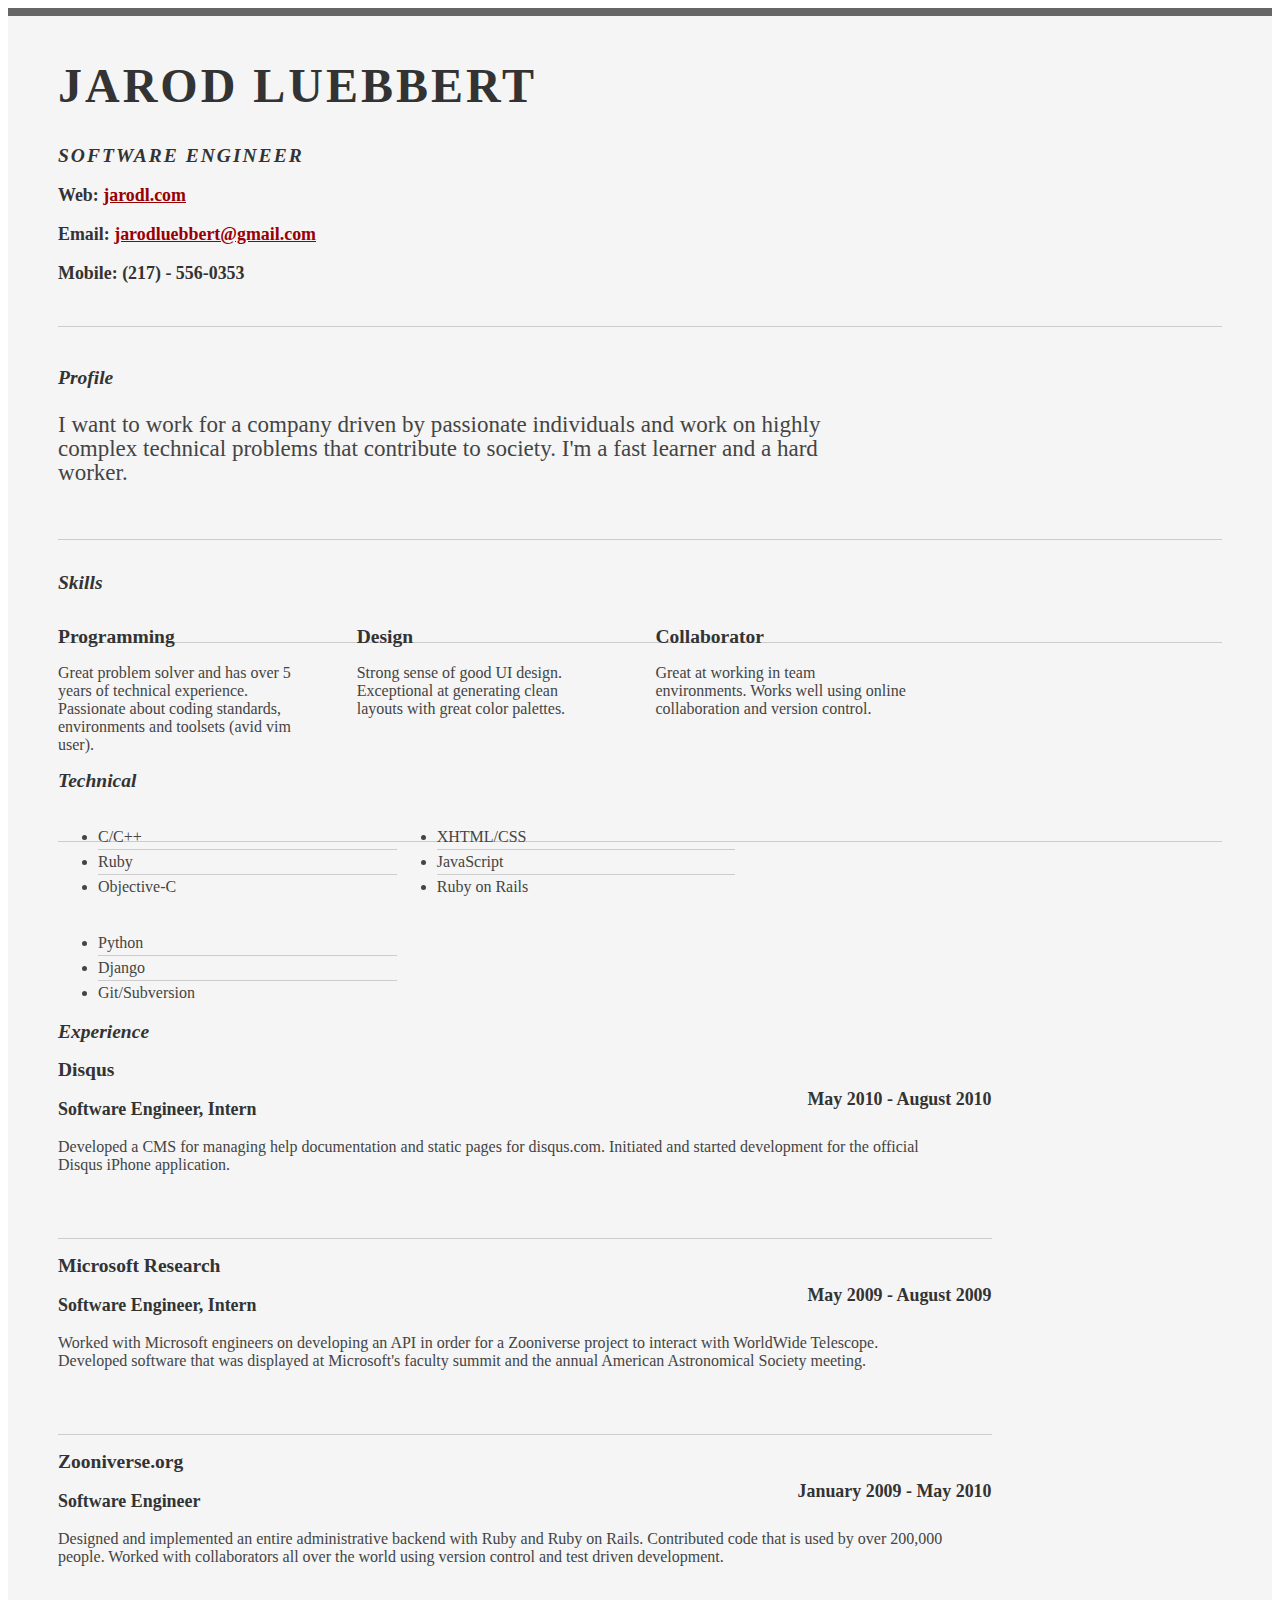
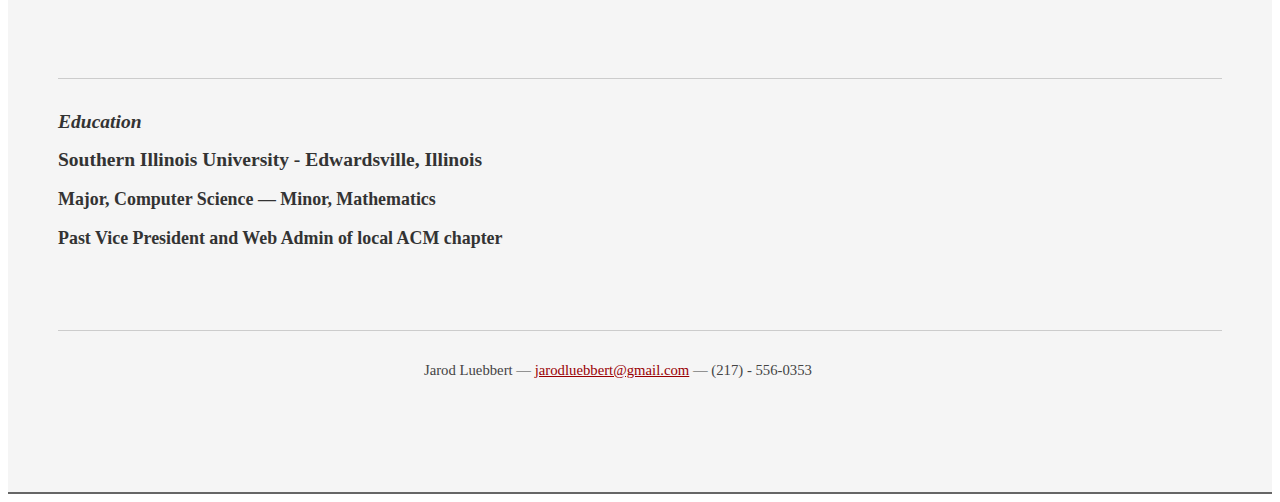
==== index.html @ 98a783f2 "renamed to index" ====
<!DOCTYPE html PUBLIC "-//W3C//DTD XHTML 1.0 Strict//EN" "http://www.w3.org/TR/xhtml1/DTD/xhtml1-strict.dtd">
<html>
<head>

	<title>Jarod Luebbert | Software Engineer | jarodluebbert@gmail.com</title>
	<meta http-equiv="content-type" content="text/html; charset=utf-8" />

	<meta name="keywords" content="" />
	<meta name="description" content="" />

	<link rel="stylesheet" type="text/css" href="http://yui.yahooapis.com/2.7.0/build/reset-fonts-grids/reset-fonts-grids.css" media="all" /> 
	<link rel="stylesheet" type="text/css" href="resume.css" media="all" />

</head>
<body>

<div id="doc2" class="yui-t7">
	<div id="inner">
	
		<div id="hd">
			<div class="yui-gc">
				<div class="yui-u first">
					<h1>Jarod Luebbert</h1>
					<h2>Software Engineer</h2>
				</div>

				<div class="yui-u">
					<div class="contact-info">
                        <h3>Web: <a href="http://jarodl.com">jarodl.com</a></h3>
						<h3>Email: <a href="mailto:jarodluebbert@gmail.com">jarodluebbert@gmail.com</a></h3>
						<h3>Mobile: (217) - 556-0353</h3>
					</div><!--// .contact-info -->
				</div>
			</div><!--// .yui-gc -->
		</div><!--// hd -->

		<div id="bd">
			<div id="yui-main">
				<div class="yui-b">

					<div class="yui-gf">
						<div class="yui-u first">
							<h2>Profile</h2>
						</div>
						<div class="yui-u">
							<p class="enlarge">
                              I want to work for a company driven by passionate
                              individuals and work on highly complex technical
                              problems that contribute to society. I'm a fast
                              learner and a hard worker.
							</p>
						</div>
					</div><!--// .yui-gf -->

					<div class="yui-gf">
						<div class="yui-u first">
							<h2>Skills</h2>
						</div>
						<div class="yui-u">

								<div class="talent">
									<h2>Programming</h2>
                                    <p>Great problem solver and has over 5 years
                                    of technical experience. Passionate about
                                    coding standards, environments and toolsets
                                    (avid vim user).</p>
								</div>

								<div class="talent">
									<h2>Design</h2>
                                    <p>Strong sense of good UI design.
                                    Exceptional at generating clean layouts with
                                    great color palettes.</p>
								</div>

								<div class="talent">
									<h2>Collaborator</h2>
                                    <p>
                                      Great at working in team environments.
                                      Works well using online collaboration and
                                      version control.
                                    </p>
								</div>
						</div>
					</div><!--// .yui-gf -->

					<div class="yui-gf">
						<div class="yui-u first">
							<h2>Technical</h2>
						</div>
						<div class="yui-u">
							<ul class="talent">
								<li>C/C++</li>
								<li>Ruby</li>
								<li class="last">Objective-C</li>
							</ul>

							<ul class="talent">
								<li>XHTML/CSS</li>
								<li>JavaScript</li>
								<li class="last">Ruby on Rails</li>
							</ul>

							<ul class="talent">
								<li>Python</li>
								<li>Django</li>
								<li class="last">Git/Subversion</li>
							</ul>
						</div>
					</div><!--// .yui-gf-->

					<div class="yui-gf">
	
						<div class="yui-u first">
							<h2>Experience</h2>
						</div><!--// .yui-u -->

						<div class="yui-u">

							<div class="job">
								<h2>Disqus</h2>
								<h3>Software Engineer, Intern</h3>
								<h4>May 2010 - August 2010</h4>
                                <p>Developed a CMS for managing help
                                documentation and static pages for disqus.com.
                                Initiated and started development for the
                                official Disqus iPhone application.</p>
							</div>

							<div class="job">
								<h2>Microsoft Research</h2>
								<h3>Software Engineer, Intern</h3>
								<h4>May 2009 - August 2009</h4>
                                <p>Worked with Microsoft engineers on developing
                                an API in order for a Zooniverse project to
                                interact with WorldWide Telescope. Developed
                                software that was displayed at Microsoft's
                                faculty summit and the annual American Astronomical
                                Society meeting.</p>
							</div>


							<div class="job last">
								<h2>Zooniverse.org</h2>
								<h3>Software Engineer</h3>
								<h4>January 2009 - May 2010</h4>
                                <p>Designed and implemented an entire
                                administrative backend with Ruby and Ruby on
                                Rails. Contributed code that is used by over
                                200,000 people. Worked with collaborators all
                                over the world using version control and test
                                driven development.</p>
							</div>

						</div><!--// .yui-u -->
					</div><!--// .yui-gf -->


					<div class="yui-gf last">
						<div class="yui-u first">
							<h2>Education</h2>
						</div>
						<div class="yui-u">
							<h2>Southern Illinois University - Edwardsville, Illinois</h2>
							<h3>Major, Computer Science &mdash; Minor, Mathematics </h3>
                            <h3>Past Vice President and Web Admin of local ACM chapter</h3>
						</div>
					</div><!--// .yui-gf -->


				</div><!--// .yui-b -->
			</div><!--// yui-main -->
		</div><!--// bd -->

		<div id="ft">
			<p>Jarod Luebbert &mdash; <a href="mailto:jarodluebbert@gmail.com">jarodluebbert@gmail.com</a> &mdash; (217) - 556-0353</p>
		</div><!--// footer -->

	</div><!-- // inner -->


</div><!--// doc -->


</body>
</html>
---- resume.css ----
/*
---------------------------------------------------------------------------------
	STRIPPED DOWN RESUME TEMPLATE
    html resume

    v0.9: 5/28/09

    design and code by: thingsthatarebrown.com 
                        (matt brown)
---------------------------------------------------------------------------------
*/


.msg { padding: 10px; background: #222; position: relative; }
.msg h1 { color: #fff;  }
.msg a { margin-left: 20px; background: #408814; color: white; padding: 4px 8px; text-decoration: none; }
.msg a:hover { background: #266400; }

/* //-- yui-grids style overrides -- */
body { font-family: Georgia; color: #444; }
#inner { padding: 10px 50px; margin: 0px auto; background: #f5f5f5; border: solid #666; border-width: 8px 0 2px 0; }
.yui-gf { margin-bottom: 2em; padding-bottom: 2em; border-bottom: 1px solid #ccc; }

/* //-- header, body, footer -- */
#hd { margin: 2em 0 2.5em 0; padding-bottom: 1.5em; border-bottom: 1px solid #ccc }
#hd h2 { text-transform: uppercase; letter-spacing: 2px; }
#bd, #ft { margin-bottom: 2em; }

/* //-- footer -- */
#ft { padding: 1em 0 5em 0; font-size: 92%; border-top: 1px solid #ccc; text-align: center; }
#ft p { margin-bottom: 0; text-align: center;   }

/* //-- core typography and style -- */
#hd h1 { font-size: 48px; text-transform: uppercase; letter-spacing: 3px; }
h2 { font-size: 122% }
h3, h4 { font-size: 112%; }
h1, h2, h3, h4 { color: #333; }
p { font-size: 100%; line-height: 18px; padding-right: 3em; }
a { color: #990003 }
a:hover { text-decoration: none; }
strong { font-weight: bold; }
li { line-height: 24px; border-bottom: 1px solid #ccc; }
p.enlarge { font-size: 144%; padding-right: 6.5em; line-height: 24px; }
p.enlarge span { color: #000 }
.contact-info { margin-top: 7px; }
.first h2 { font-style: italic; }
.last { border-bottom: 0 }


/* //-- section styles -- */

a#pdf { display: block; float: left; background: #666; color: white; padding: 6px 50px 6px 12px; margin-bottom: 6px; text-decoration: none;  }
a#pdf:hover { background: #222; }

.job { position: relative; margin-bottom: 1em; padding-bottom: 1em; border-bottom: 1px solid #ccc; }
.job h4 { position: absolute; top: 0.35em; right: 0 }
.job p { margin: 0.75em 0 3em 0; }

.last { border: none; }
.skills-list {  }
.skills-list ul { margin: 0; }
.skills-list li { margin: 3px 0; padding: 3px 0; }
.skills-list li span { font-size: 152%; display: block; margin-bottom: -2px; padding: 0 }
.talent { width: 32%; float: left }
.talent h2 { margin-bottom: 6px; }

#srt-ttab { margin-bottom: 100px; text-align: center;  }
#srt-ttab img.last { margin-top: 20px }

/* --// override to force 1/8th width grids -- */
.yui-gf .yui-u{width:80.2%;}
.yui-gf div.first{width:12.3%;}
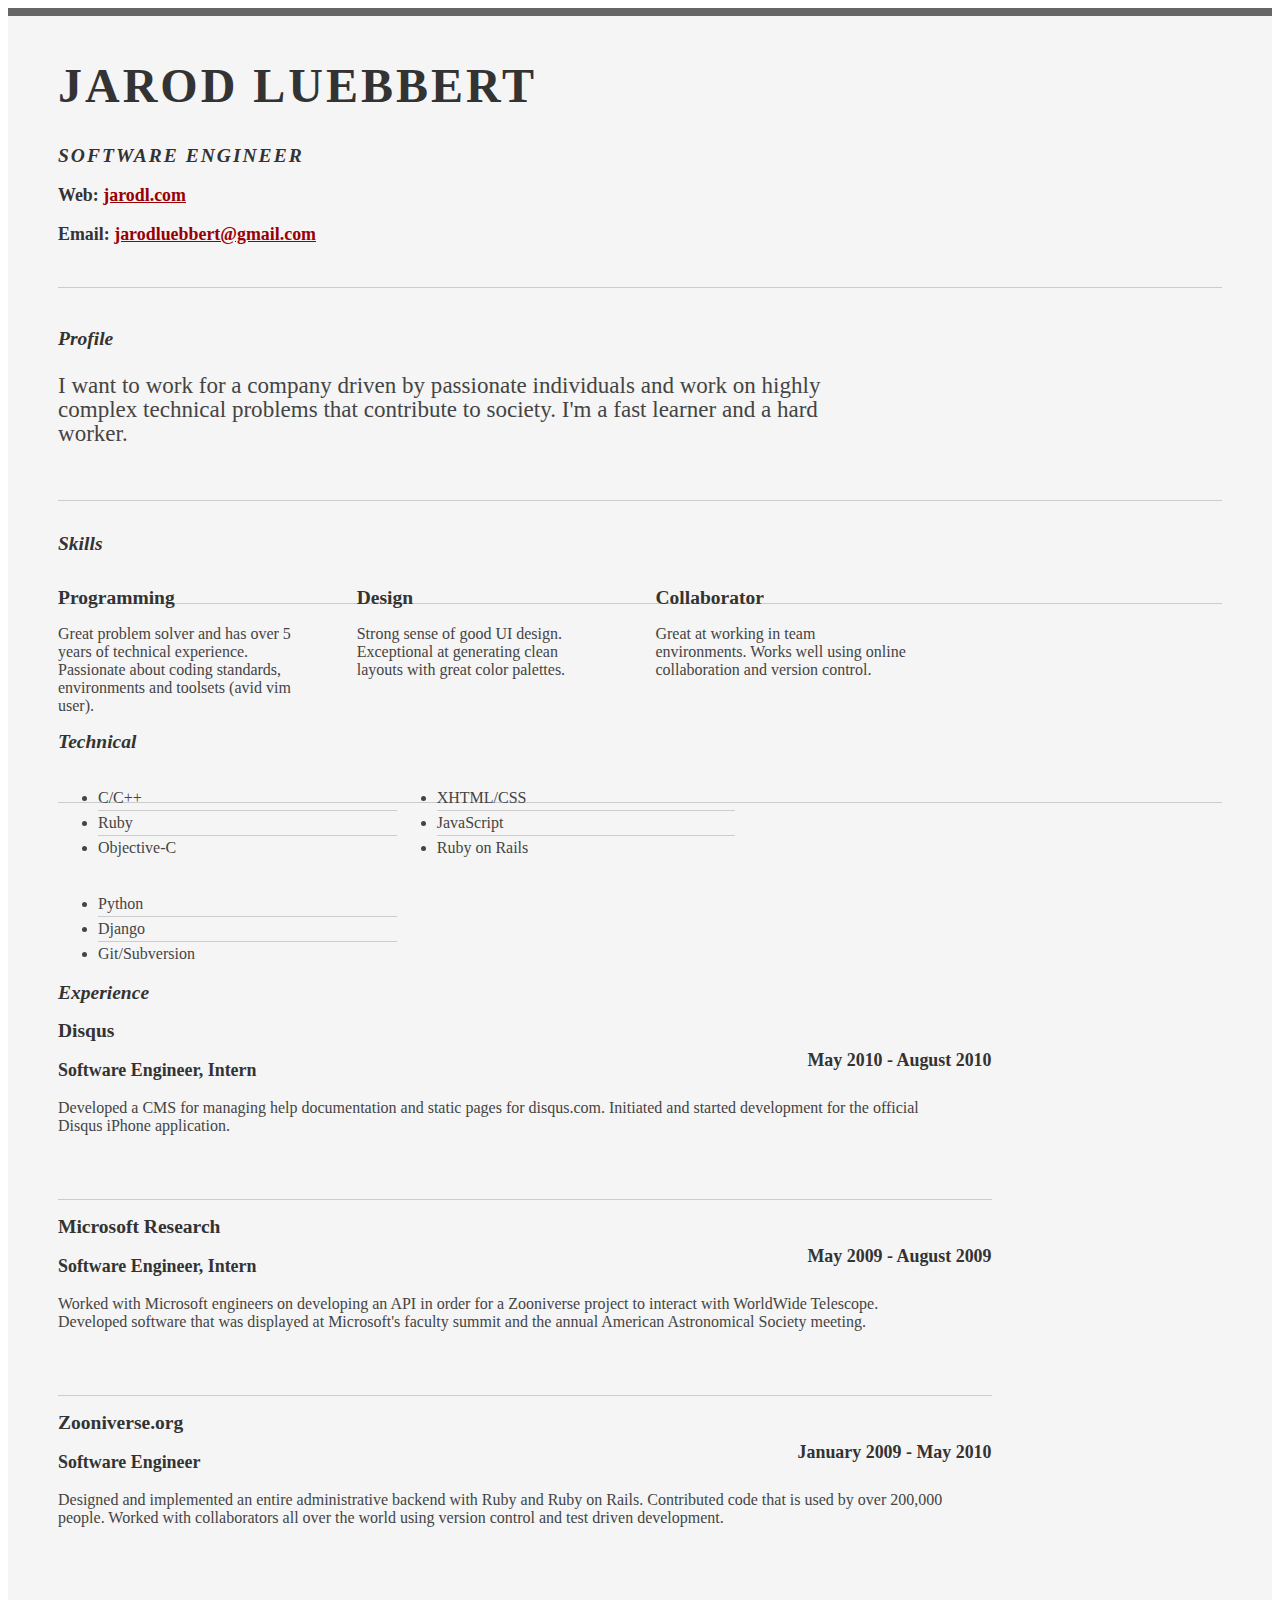
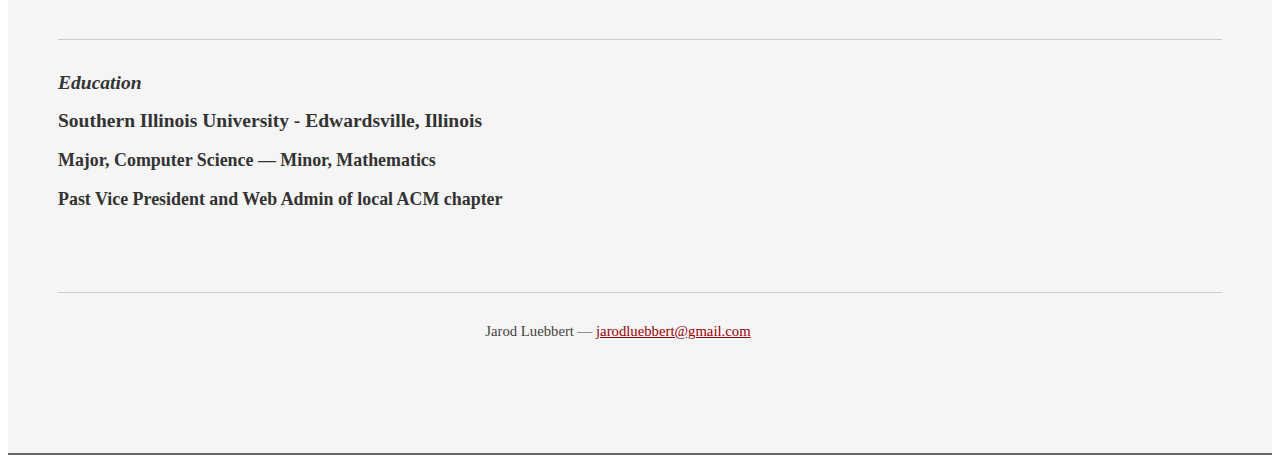
==== commit 65c50751: "removal" ====
--- a/index.html
+++ b/index.html
@@ -28,7 +28,6 @@
 					<div class="contact-info">
                         <h3>Web: <a href="http://jarodl.com">jarodl.com</a></h3>
 						<h3>Email: <a href="mailto:jarodluebbert@gmail.com">jarodluebbert@gmail.com</a></h3>
-						<h3>Mobile: (217) - 556-0353</h3>
 					</div><!--// .contact-info -->
 				</div>
 			</div><!--// .yui-gc -->
@@ -173,7 +172,7 @@
 		</div><!--// bd -->
 
 		<div id="ft">
-			<p>Jarod Luebbert &mdash; <a href="mailto:jarodluebbert@gmail.com">jarodluebbert@gmail.com</a> &mdash; (217) - 556-0353</p>
+			<p>Jarod Luebbert &mdash; <a href="mailto:jarodluebbert@gmail.com">jarodluebbert@gmail.com</a></p>
 		</div><!--// footer -->
 
 	</div><!-- // inner -->
